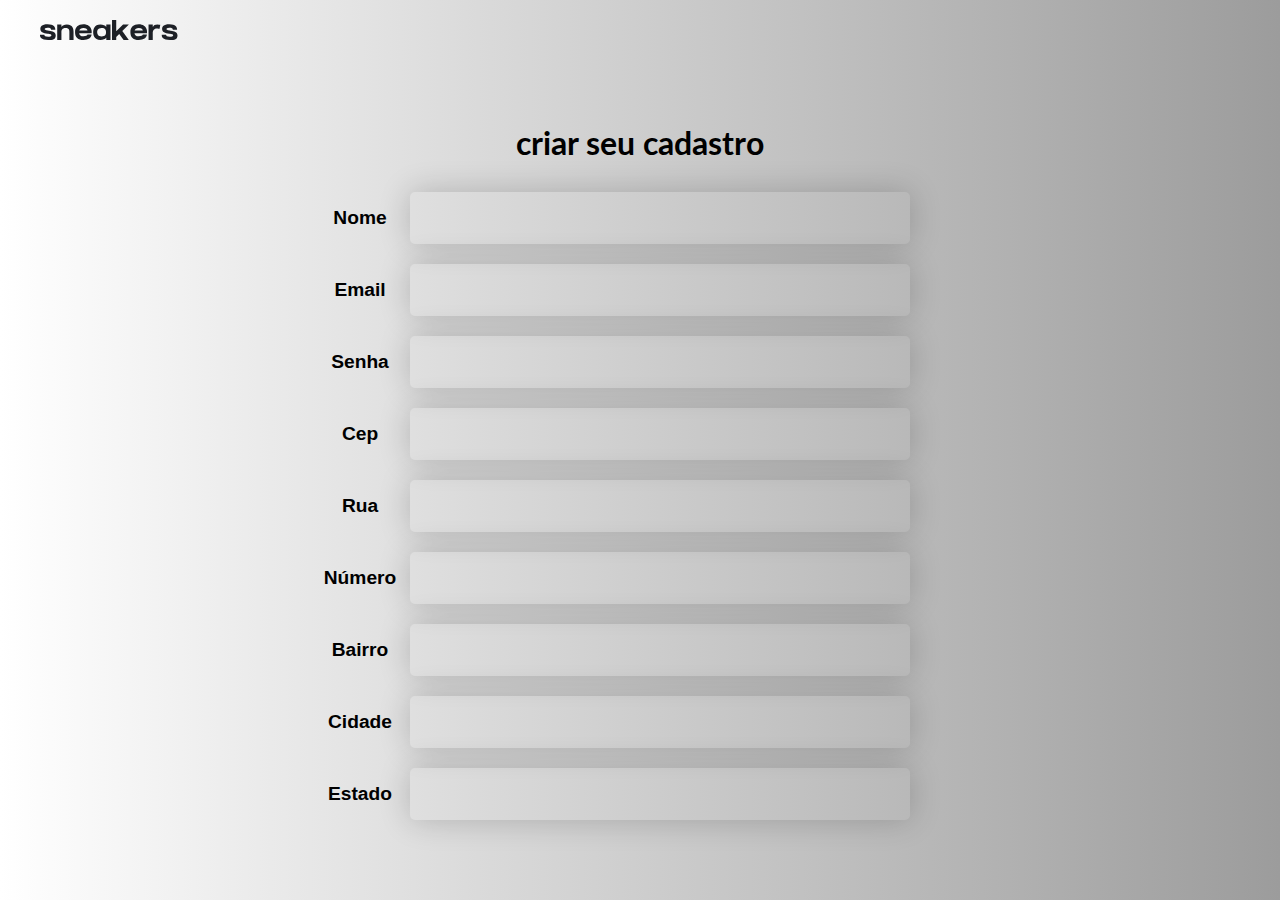
==== registro.html @ 061c51b6 "form de cadastro" ====
<!DOCTYPE html>
<html lang="pt-BR">
<head>
    <meta charset="UTF-8">
    <meta http-equiv="X-UA-Compatible" content="IE=edge">
    <meta name="viewport" content="width=device-width, initial-scale=1.0">
    <title>Registro</title>
    <link rel="stylesheet" href="assets/css/registro.css">
</head>
<body>
    <header>
     <img src="assets/images/logo.svg" alt="logo" class="logo">
    </header>
    <main class="cadastro">
        <h2>criar seu cadastro</h2>
        <form class="cadastro_container">
            <label for="nome">Nome</label>
            <input type="text" name="nome">
            <label for="email">Email</label>
            <input type="email" name="email">
            <label for="senha">Senha</label>
            <input type="password" name="senha">
            <label for="cep">Cep</label>
            <input type="number" name="cep">
            <label for="Rua">Rua</label>
            <input type="text" name="Rua">
            <label for="numero">Número</label>
            <input type="text" name="numero">
            <label for="bairro">Bairro</label>
            <input type="text" name="bairro">
            <label for="cidade">Cidade</label>
            <input type="text" name="cidade">
            <label for="estado">Estado</label>
            <input type="text" name="estado">
    </form>
    </main>
</body>
</html>
---- assets/css/registro.css ----
@import url("https://fonts.googleapis.com/css2?family=Lato:wght@300;400;700&display=swap");

* {
  margin: 0;
  padding: 0;
  box-sizing: border-box;
}

ul {
  list-style: none;
}

a {
  text-decoration: none;
}

body {
  font-family: "Lato", sans-serif;
  color: #fff;
  background: #000000;
  background: -webkit-linear-gradient(to right, #ffffff, #9c9c9c);
  background: linear-gradient(to right, #ffffff, #9c9c9c);
}

header {
  margin: 20px 40px;
  height: 7vh;
}

header img {
  cursor: pointer;
}

.cadastro {
  color: #000;
  width: 700px;
  text-align: center;
  margin: 40px auto;
}

.cadastro h2 {
  font-size: 2rem;
}

.cadastro_container {
  color: #000;
  padding: 20px;
  display: grid;
  grid-template-columns: 100px 1fr;
  align-items: center;
}

.cadastro_container label {
  margin: 5px 5px;
  display: block;
  font-family: "Noto", sans-serif;
  font-weight: bold;
  font-size: 1.2rem;
}

.cadastro_container input {
  width: 500px;
  outline: none;
  background: none;
  border: 2px solid transparent;
  padding: 15px 10px;
  margin: 10px 0;
  box-shadow: 0 0 2rem rgba(0, 0, 0, 0.2);
  font-size: 1rem;
  border-radius: 5px;
  box-sizing: border-box;
}

.cadastro_container input:focus {
  transition: 0.6s;
  border: 2px solid #000;
}

input[type="number"]::-webkit-inner-spin-button,
input[type="number"]::-webkit-outer-spin-button {
  -webkit-appearance: none;
  margin: 0;
}
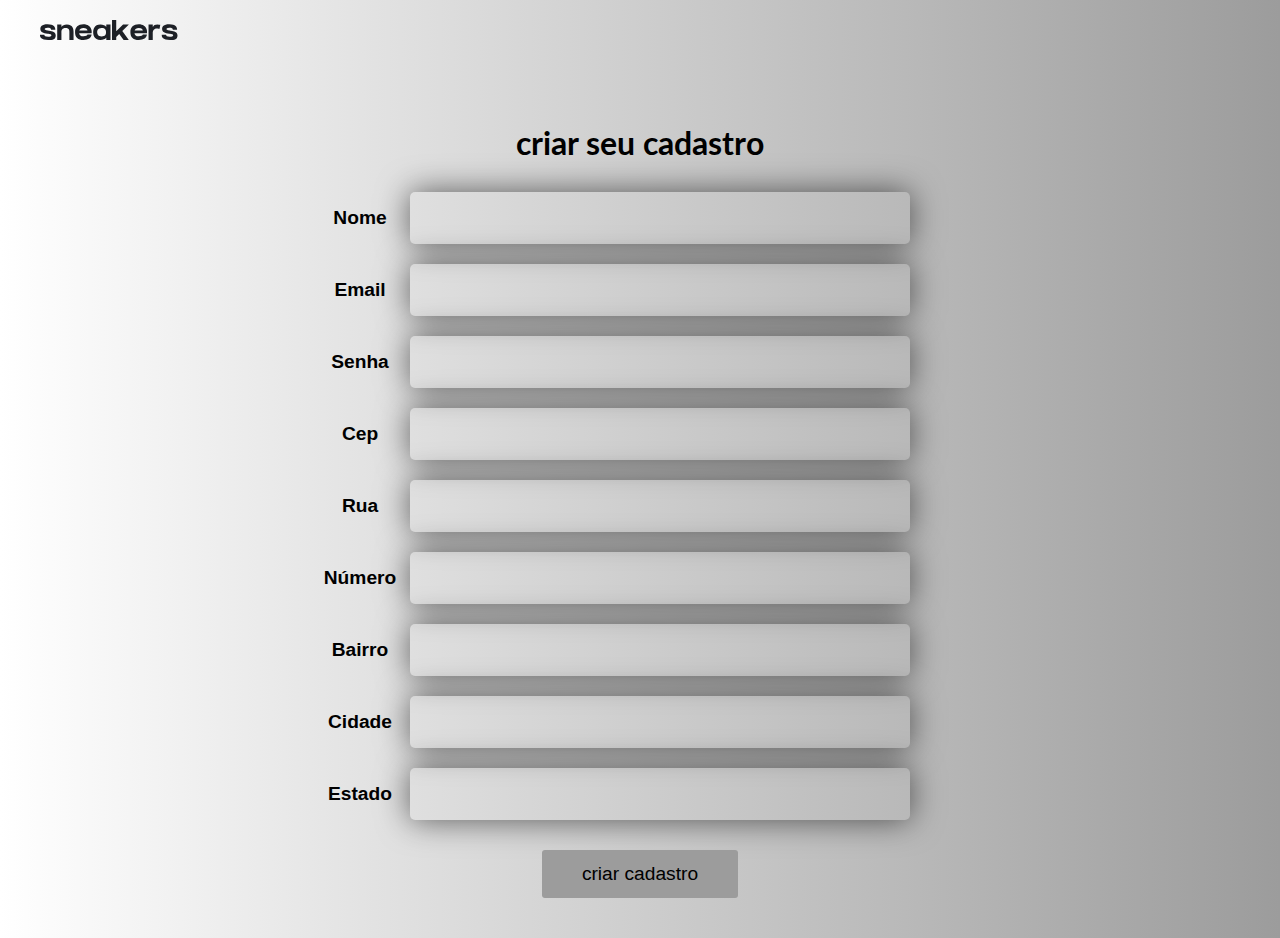
==== commit 6e4f2272: "cadastro detalhes" ====
--- a/registro.html
+++ b/registro.html
@@ -33,6 +33,7 @@
             <label for="estado">Estado</label>
             <input type="text" name="estado">
     </form>
+    <button class="btn_cadastro">criar cadastro</button>
     </main>
 </body>
 </html>--- a/assets/css/registro.css
+++ b/assets/css/registro.css
@@ -65,14 +65,14 @@
   border: 2px solid transparent;
   padding: 15px 10px;
   margin: 10px 0;
-  box-shadow: 0 0 2rem rgba(0, 0, 0, 0.2);
+  box-shadow: 0 0 2rem rgba(0, 0, 0, 0.6);
   font-size: 1rem;
   border-radius: 5px;
   box-sizing: border-box;
 }
 
 .cadastro_container input:focus {
-  transition: 0.6s;
+  transition: 0.5s;
   border: 2px solid #000;
 }
 
@@ -81,3 +81,16 @@
   -webkit-appearance: none;
   margin: 0;
 }
+
+.btn_cadastro {
+  padding: 13px 40px;
+  font-size: 1.2rem;
+  cursor: pointer;
+  border: none;
+  background: #9c9c9c;
+  color: #000;
+  border-radius: 3px;
+}
+.btn_cadastro:hover {
+  background: rgba(0, 0, 0, 0.4);
+}
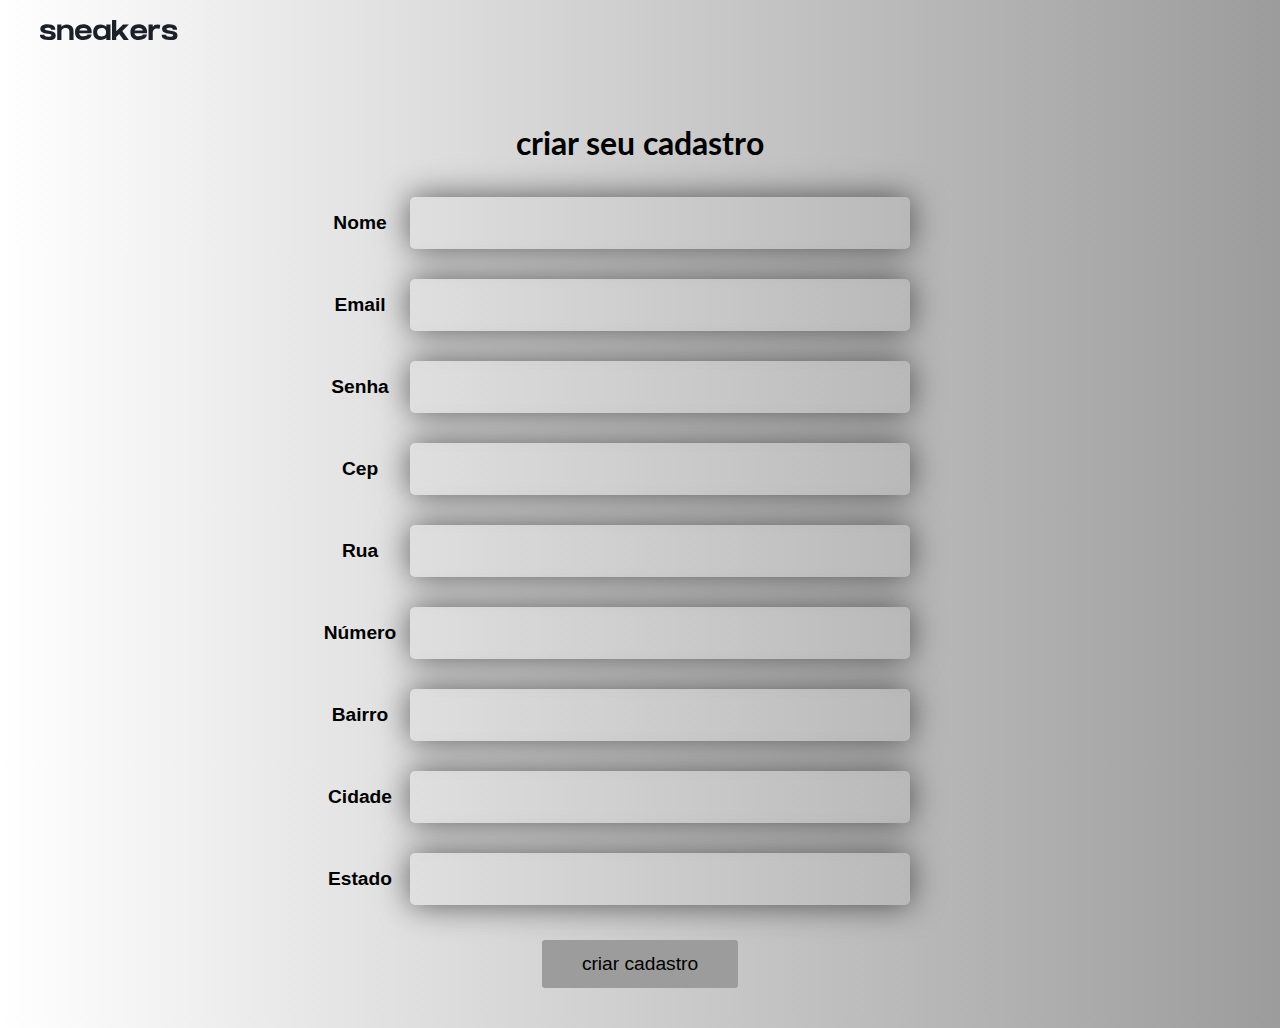
==== commit f246741e: "cep api" ====
--- a/registro.html
+++ b/registro.html
@@ -5,9 +5,11 @@
     <meta http-equiv="X-UA-Compatible" content="IE=edge">
     <meta name="viewport" content="width=device-width, initial-scale=1.0">
     <title>Registro</title>
+    <script src="./assets/vue.js"></script>
     <link rel="stylesheet" href="assets/css/registro.css">
 </head>
 <body>
+    <div id="app">
     <header>
      <img src="assets/images/logo.svg" alt="logo" class="logo">
     </header>
@@ -21,19 +23,22 @@
             <label for="senha">Senha</label>
             <input type="password" name="senha">
             <label for="cep">Cep</label>
-            <input type="number" name="cep">
+            <input type="number" name="cep" v-model="cep" @keyup="preencherCep(cep)">
+            {{cepJson}}
             <label for="Rua">Rua</label>
-            <input type="text" name="Rua">
+            <input type="text" name="rua" v-model="rua" disabled>
             <label for="numero">Número</label>
             <input type="text" name="numero">
             <label for="bairro">Bairro</label>
-            <input type="text" name="bairro">
+            <input type="text" name="bairro" v-model="bairro" disabled>
             <label for="cidade">Cidade</label>
-            <input type="text" name="cidade">
+            <input type="text" name="cidade" v-model="cidade" disabled>
             <label for="estado">Estado</label>
-            <input type="text" name="estado">
+            <input type="text" name="estado" v-model="estado" disabled>
     </form>
     <button class="btn_cadastro">criar cadastro</button>
     </main>
+</div>
+<script src="/assets/script/script.js"></script>
 </body>
 </html>--- a/assets/css/registro.css
+++ b/assets/css/registro.css
@@ -64,7 +64,7 @@
   background: none;
   border: 2px solid transparent;
   padding: 15px 10px;
-  margin: 10px 0;
+  margin: 15px 0;
   box-shadow: 0 0 2rem rgba(0, 0, 0, 0.6);
   font-size: 1rem;
   border-radius: 5px;
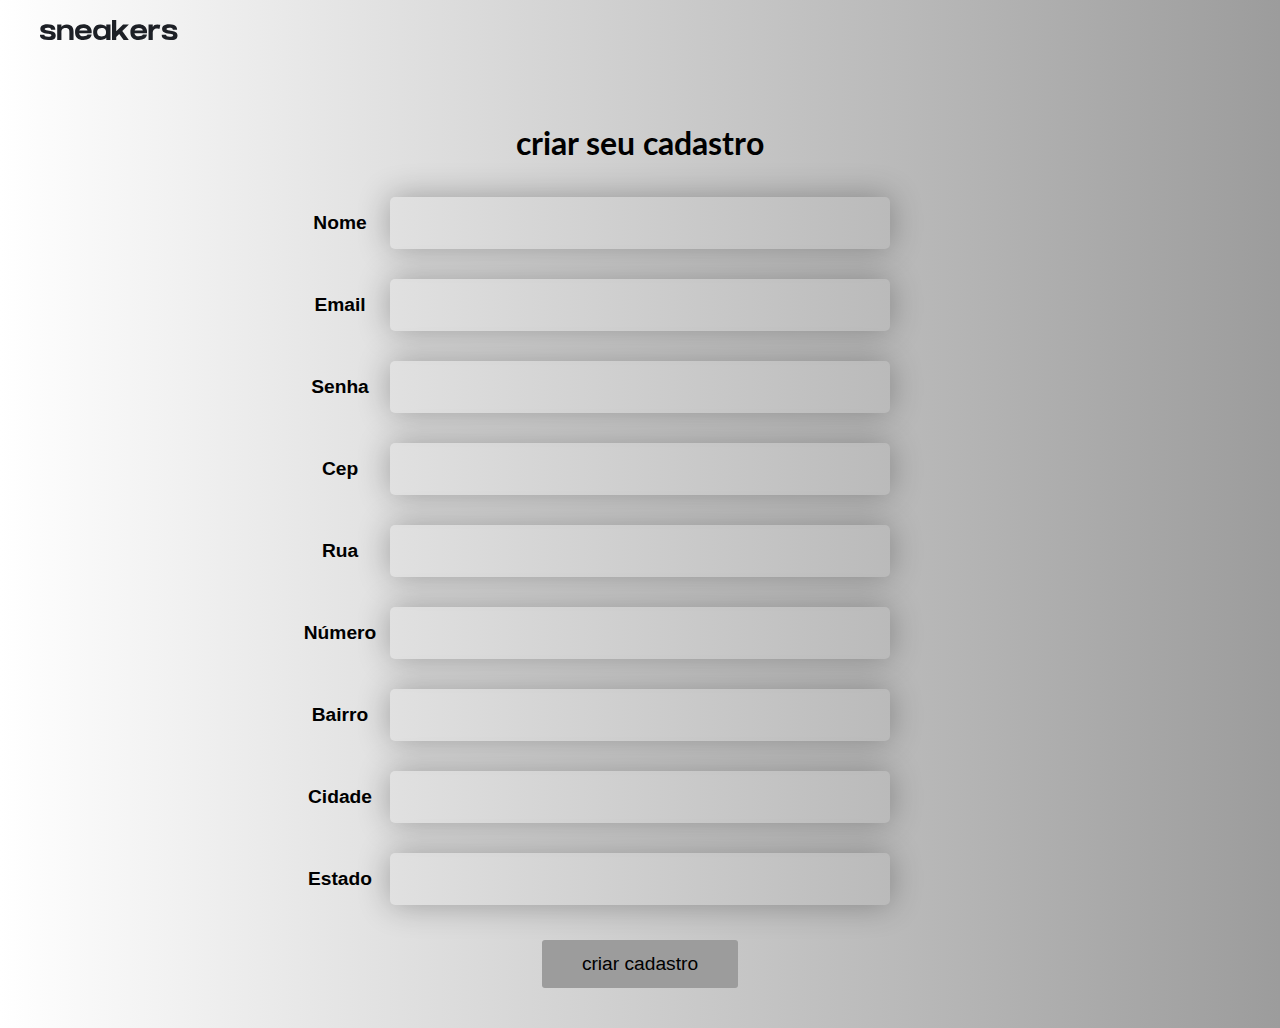
==== commit f87d5257: "registre" ====
--- a/registro.html
+++ b/registro.html
@@ -11,7 +11,8 @@
 <body>
     <div id="app">
     <header>
-     <img src="assets/images/logo.svg" alt="logo" class="logo">
+     <a href="index.html"><img src="assets/images/logo.svg" alt="logo" class="logo">
+    </a>
     </header>
     <main class="cadastro">
         <h2>criar seu cadastro</h2>
@@ -19,7 +20,7 @@
             <label for="nome">Nome</label>
             <input type="text" name="nome">
             <label for="email">Email</label>
-            <input type="email" name="email">
+            <input type="email" name="email" required>
             <label for="senha">Senha</label>
             <input type="password" name="senha">
             <label for="cep">Cep</label>
--- a/assets/css/registro.css
+++ b/assets/css/registro.css
@@ -40,18 +40,17 @@
 
 .cadastro h2 {
   font-size: 2rem;
+  margin-bottom: 20px;
 }
 
 .cadastro_container {
   color: #000;
-  padding: 20px;
   display: grid;
   grid-template-columns: 100px 1fr;
   align-items: center;
 }
 
 .cadastro_container label {
-  margin: 5px 5px;
   display: block;
   font-family: "Noto", sans-serif;
   font-weight: bold;
@@ -65,7 +64,7 @@
   border: 2px solid transparent;
   padding: 15px 10px;
   margin: 15px 0;
-  box-shadow: 0 0 2rem rgba(0, 0, 0, 0.6);
+  box-shadow: 0 0 2rem rgba(0, 0, 0, 0.3);
   font-size: 1rem;
   border-radius: 5px;
   box-sizing: border-box;
@@ -83,6 +82,7 @@
 }
 
 .btn_cadastro {
+  margin-top: 20px;
   padding: 13px 40px;
   font-size: 1.2rem;
   cursor: pointer;
